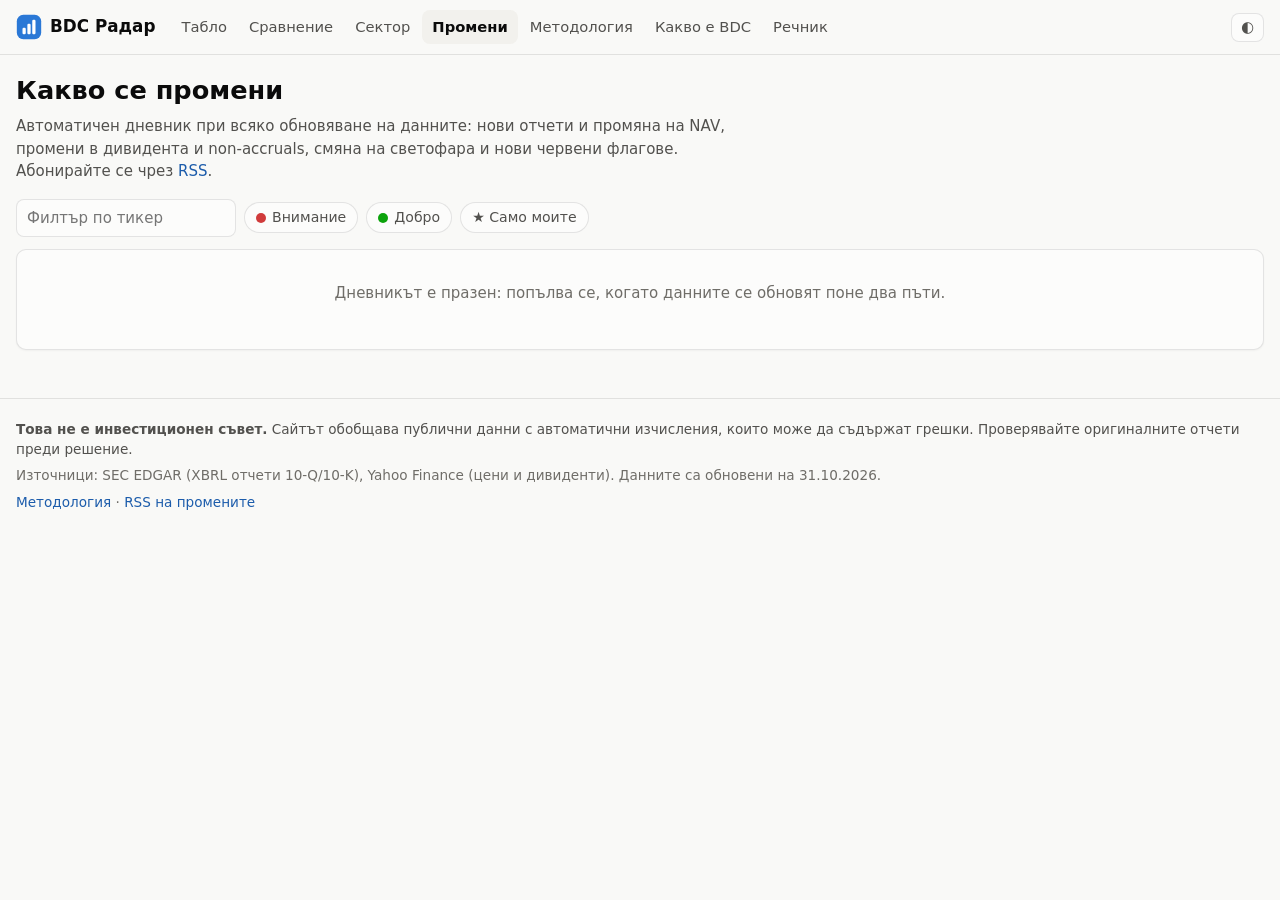
==== docs/changes.html @ f1bd1070 "BDC Радар: сайт за оценка на борсово търгуваните BDC Статичен сайт в docs/ (GitHub Pages) и Python p" ====
<!doctype html>
<html lang="bg">
<head>
  <meta charset="utf-8">
  <meta name="viewport" content="width=device-width, initial-scale=1">
  <title>Промени при BDC</title>
  <meta name="description" content="Дневник на важните промени при борсово търгуваните BDC.">
  <link rel="alternate" type="application/rss+xml" title="BDC Радар — промени" href="feed.xml">
  <link rel="stylesheet" href="assets/css/style.css">
</head>
<body>
<main>
  <div class="page-head">
    <div>
      <h1>Какво се промени</h1>
      <p>Автоматичен дневник при всяко обновяване на данните: нови отчети и промяна на NAV, промени в дивидента и non-accruals, смяна на светофара и нови червени флагове.
        Абонирайте се чрез <a href="feed.xml">RSS</a>.</p>
    </div>
  </div>
  <div class="toolbar" role="group" aria-label="Филтри">
    <input type="search" id="search" placeholder="Филтър по тикер" aria-label="Филтър по тикер">
    <button class="chip" data-sev="bad" aria-pressed="false"><span class="dot red"></span>Внимание</button>
    <button class="chip" data-sev="good" aria-pressed="false"><span class="dot green"></span>Добро</button>
    <button class="chip" id="only-watch" aria-pressed="false">★ Само моите</button>
  </div>
  <div class="card" id="list"><div class="loading">Зареждане…</div></div>
</main>
<script type="module">
  import { initLayout } from "./assets/js/layout.js";
  import * as data from "./assets/js/data.js";
  import * as store from "./assets/js/store.js";
  import { eventHtml } from "./assets/js/events-ui.js";

  initLayout();
  const all = await data.events();
  const state = { q: "", sev: new Set(), watch: false };
  const list = document.getElementById("list");
  function render() {
    const watched = store.watchlist();
    const rows = all.filter((e) =>
      (!state.q || e.ticker.includes(state.q.toUpperCase())) &&
      (!state.sev.size || state.sev.has(e.severity)) &&
      (!state.watch || watched.has(e.ticker)));
    list.innerHTML = rows.length ? rows.map((e) => eventHtml(e)).join("")
      : `<p class="empty">${all.length ? "Няма промени, които отговарят на филтъра." : "Дневникът е празен: попълва се, когато данните се обновят поне два пъти."}</p>`;
  }
  document.getElementById("search").addEventListener("input", (e) => { state.q = e.target.value.trim(); render(); });
  document.querySelectorAll("[data-sev]").forEach((b) => b.addEventListener("click", () => {
    const s = b.dataset.sev;
    state.sev.has(s) ? state.sev.delete(s) : state.sev.add(s);
    b.setAttribute("aria-pressed", state.sev.has(s));
    render();
  }));
  const w = document.getElementById("only-watch");
  w.addEventListener("click", () => { state.watch = !state.watch; w.setAttribute("aria-pressed", state.watch); render(); });
  render();
</script>
</body>
</html>
---- docs/assets/css/style.css ----
/* BDC Радар — общи стилове. Цветовете са токени; тъмната тема ги предефинира. */
:root {
  color-scheme: light;
  --bg: #f9f9f7;
  --surface: #fcfcfb;
  --surface-2: #f2f1ed;
  --text: #0b0b0b;
  --text-2: #52514e;
  --muted: #6f6d68;
  --grid: #e1e0d9;
  --axis: #c3c2b7;
  --border: rgba(11, 11, 11, 0.10);
  --accent: #2a78d6;
  --accent-text: #1c5cab;
  --accent-wash: rgba(42, 120, 214, 0.10);
  --good: #0ca30c;
  --warn: #fab219;
  --bad: #d03b3b;
  --good-text: #006300;
  --bad-text: #b02a2a;
  --series-1: #2a78d6;
  --series-2: #eb6834;
  --series-3: #1baf7a;
  --series-4: #eda100;
  --seq-1: #86b6ef;
  --seq-2: #2a78d6;
  --shadow: 0 1px 2px rgba(11, 11, 11, 0.04);
  --radius: 10px;
  --font: system-ui, -apple-system, "Segoe UI", Roboto, sans-serif;
}

@media (prefers-color-scheme: dark) {
  :root:not([data-theme="light"]) {
    color-scheme: dark;
    --bg: #0d0d0d;
    --surface: #1a1a19;
    --surface-2: #232321;
    --text: #f0efec;
    --text-2: #c3c2b7;
    --muted: #a3a197;
    --grid: #2c2c2a;
    --axis: #383835;
    --border: rgba(255, 255, 255, 0.10);
    --accent: #3987e5;
    --accent-text: #86b6ef;
    --accent-wash: rgba(57, 135, 229, 0.16);
    --good-text: #0ca30c;
    --bad-text: #e66767;
    --series-1: #3987e5;
    --series-2: #d95926;
    --series-3: #199e70;
    --series-4: #c98500;
    --seq-1: #184f95;
    --seq-2: #3987e5;
    --shadow: none;
  }
}

:root[data-theme="dark"] {
  color-scheme: dark;
  --bg: #0d0d0d;
  --surface: #1a1a19;
  --surface-2: #232321;
  --text: #f0efec;
  --text-2: #c3c2b7;
  --muted: #a3a197;
  --grid: #2c2c2a;
  --axis: #383835;
  --border: rgba(255, 255, 255, 0.10);
  --accent: #3987e5;
  --accent-text: #86b6ef;
  --accent-wash: rgba(57, 135, 229, 0.16);
  --good-text: #0ca30c;
  --bad-text: #e66767;
  --series-1: #3987e5;
  --series-2: #d95926;
  --series-3: #199e70;
  --series-4: #c98500;
  --seq-1: #184f95;
  --seq-2: #3987e5;
  --shadow: none;
}

* { box-sizing: border-box; }
html { -webkit-text-size-adjust: 100%; }
body {
  margin: 0;
  background: var(--bg);
  color: var(--text);
  font: 15px/1.5 var(--font);
  overflow-x: hidden;
}
a { color: var(--accent-text); text-decoration: none; }
a:hover { text-decoration: underline; }
h1, h2, h3 { line-height: 1.25; margin: 0 0 .5rem; }
h1 { font-size: 1.6rem; font-weight: 650; }
h2 { font-size: 1.2rem; font-weight: 620; margin-top: .25rem; }
h3 { font-size: 1rem; font-weight: 620; }
p { margin: 0 0 .75rem; }
small, .small { font-size: .85rem; }
.muted { color: var(--muted); }
.secondary { color: var(--text-2); }
.num, td.num, th.num { font-variant-numeric: tabular-nums; text-align: right; white-space: nowrap; }
.nowrap { white-space: nowrap; }
.sr-only { position: absolute; width: 1px; height: 1px; overflow: hidden; clip: rect(0 0 0 0); }

/* Header */
.site-header {
  position: sticky; top: 0; z-index: 20;
  background: color-mix(in srgb, var(--bg) 92%, transparent);
  backdrop-filter: blur(8px);
  border-bottom: 1px solid var(--border);
}
.header-inner {
  max-width: 1280px; margin: 0 auto; padding: 10px 16px;
  display: flex; align-items: center; gap: 16px; flex-wrap: wrap;
}
.brand { display: flex; align-items: center; gap: 8px; font-weight: 700; color: var(--text); font-size: 1.05rem; }
.brand:hover { text-decoration: none; }
.brand svg { width: 26px; height: 26px; }
.nav { display: flex; gap: 2px; flex-wrap: wrap; flex: 1; }
.nav a { color: var(--text-2); padding: 6px 10px; border-radius: 8px; font-size: .92rem; }
.nav a:hover { background: var(--surface-2); text-decoration: none; }
.nav a[aria-current="page"] { color: var(--text); background: var(--surface-2); font-weight: 600; }
.icon-btn {
  border: 1px solid var(--border); background: var(--surface); color: var(--text-2);
  border-radius: 8px; padding: 6px 9px; cursor: pointer; font: inherit; line-height: 1;
}
.icon-btn:hover { color: var(--text); }
@media (max-width: 760px) {
  .nav { order: 3; flex-basis: 100%; overflow-x: auto; flex-wrap: nowrap; scrollbar-width: none; }
  .nav a { white-space: nowrap; }
}

main { max-width: 1280px; margin: 0 auto; padding: 20px 16px 48px; }
.page-head { display: flex; align-items: flex-end; justify-content: space-between; gap: 16px; flex-wrap: wrap; margin-bottom: 16px; }
.page-head p { color: var(--text-2); max-width: 760px; margin: 0; }

/* Cards & grid */
.card {
  background: var(--surface); border: 1px solid var(--border); border-radius: var(--radius);
  box-shadow: var(--shadow); padding: 16px; min-width: 0;
}
.card > h2:first-child, .card > h3:first-child { margin-top: 0; }
.card-head { display: flex; align-items: baseline; justify-content: space-between; gap: 12px; flex-wrap: wrap; margin-bottom: 8px; }
.card-head h2, .card-head h3 { margin: 0; }
.grid { display: grid; gap: 16px; }
.grid-2 { grid-template-columns: repeat(2, minmax(0, 1fr)); }
.grid-3 { grid-template-columns: repeat(3, minmax(0, 1fr)); }
.grid-4 { grid-template-columns: repeat(4, minmax(0, 1fr)); }
@media (max-width: 1000px) { .grid-3, .grid-4 { grid-template-columns: repeat(2, minmax(0, 1fr)); } }
@media (max-width: 680px) { .grid-2, .grid-3, .grid-4 { grid-template-columns: minmax(0, 1fr); } }
.stack > * + * { margin-top: 16px; }
section { margin-top: 24px; }

/* Stat tiles */
.tiles { display: grid; grid-template-columns: repeat(auto-fill, minmax(150px, 1fr)); gap: 12px; }
@media (max-width: 400px) { .tiles { grid-template-columns: repeat(2, minmax(0, 1fr)); gap: 8px; } .tile .value { font-size: 1.2rem; } }
.tile { background: var(--surface); border: 1px solid var(--border); border-radius: var(--radius); padding: 12px 14px; min-width: 0; }
.tile .label { color: var(--text-2); font-size: .85rem; display: flex; align-items: center; gap: 6px; }
.tile .value { font-size: 1.45rem; font-weight: 640; margin-top: 2px; }
.tile .sub { color: var(--muted); font-size: .82rem; margin-top: 2px; }
.tile.hero .value { font-size: 2.6rem; line-height: 1.1; }

/* Status: color dot + text label, never color alone */
.status { display: inline-flex; align-items: center; gap: 6px; white-space: nowrap; }
.dot { width: 10px; height: 10px; border-radius: 50%; display: inline-block; flex: none; background: var(--muted); }
.dot.green { background: var(--good); }
.dot.yellow { background: var(--warn); }
.dot.red { background: var(--bad); }
.dot.ring { box-shadow: 0 0 0 2px var(--surface); }
.score-pill {
  display: inline-flex; align-items: center; gap: 6px; padding: 2px 8px 2px 6px; border-radius: 999px;
  background: var(--surface-2); font-weight: 600; font-variant-numeric: tabular-nums; white-space: nowrap;
}
.score-pill .status-text { font-weight: 500; color: var(--text-2); font-size: .85rem; }
.badge {
  display: inline-block; padding: 1px 7px; border-radius: 999px; font-size: .78rem; border: 1px solid var(--border);
  color: var(--text-2); background: var(--surface); white-space: nowrap;
}
.badge.accent { color: var(--accent-text); border-color: color-mix(in srgb, var(--accent) 40%, transparent); background: var(--accent-wash); }
.flag {
  display: flex; gap: 8px; align-items: flex-start; padding: 8px 10px; border-radius: 8px;
  background: color-mix(in srgb, var(--bad) 9%, var(--surface)); border: 1px solid color-mix(in srgb, var(--bad) 30%, transparent);
  margin-bottom: 6px; font-size: .92rem;
}
.flag::before { content: "⚑"; color: var(--bad-text); font-weight: 700; }
.delta-up { color: var(--good-text); }
.delta-down { color: var(--bad-text); }

/* Toolbar & inputs */
.toolbar { display: flex; flex-wrap: wrap; gap: 8px; align-items: center; margin-bottom: 12px; }
.toolbar .spacer { flex: 1; }
input[type="search"], input[type="text"], select {
  font: inherit; color: var(--text); background: var(--surface); border: 1px solid var(--border);
  border-radius: 8px; padding: 7px 10px; min-width: 0;
}
input[type="search"] { width: 220px; max-width: 100%; }
.chip {
  font: inherit; font-size: .88rem; border: 1px solid var(--border); background: var(--surface); color: var(--text-2);
  border-radius: 999px; padding: 4px 11px; cursor: pointer; display: inline-flex; align-items: center; gap: 6px;
}
.chip[aria-pressed="true"] { background: var(--accent-wash); color: var(--accent-text); border-color: color-mix(in srgb, var(--accent) 45%, transparent); font-weight: 600; }
.btn {
  font: inherit; border: 1px solid var(--border); background: var(--surface); color: var(--text);
  border-radius: 8px; padding: 7px 12px; cursor: pointer; display: inline-flex; align-items: center; gap: 6px;
}
.btn.primary { background: var(--accent); color: #fff; border-color: transparent; }
.btn:disabled { opacity: .5; cursor: default; }

/* Tables */
.table-wrap { overflow-x: auto; border: 1px solid var(--border); border-radius: var(--radius); background: var(--surface); }
table { border-collapse: collapse; width: 100%; font-size: .9rem; }
th, td { padding: 8px 10px; border-bottom: 1px solid var(--grid); text-align: left; vertical-align: middle; }
thead th {
  position: sticky; top: 0; background: var(--surface-2); color: var(--text-2); font-weight: 600; font-size: .82rem;
  white-space: nowrap; z-index: 1;
}
th.sortable { cursor: pointer; user-select: none; }
th.sortable:hover { color: var(--text); }
th[aria-sort="ascending"]::after { content: " ▲"; font-size: .7em; }
th[aria-sort="descending"]::after { content: " ▼"; font-size: .7em; }
tbody tr:hover { background: color-mix(in srgb, var(--accent) 5%, transparent); }
tbody tr:last-child td { border-bottom: 0; }
td.ticker a { font-weight: 650; }
td .name { color: var(--muted); font-size: .8rem; display: block; max-width: 220px; overflow: hidden; text-overflow: ellipsis; white-space: nowrap; }
.cell-dot { display: inline-flex; align-items: center; gap: 6px; justify-content: flex-end; }
.star {
  background: none; border: 0; cursor: pointer; font-size: 1.05rem; color: var(--axis); padding: 0 2px; line-height: 1;
}
.star[aria-pressed="true"] { color: var(--warn); }
.compare-check { width: 16px; height: 16px; accent-color: var(--accent); cursor: pointer; }
table.compact th, table.compact td { padding: 6px 8px; }
table.kv td:first-child { color: var(--text-2); }
td.pct { text-align: right; min-width: 64px; line-height: 1.25; }
.compare-bar {
  position: sticky; bottom: 12px; margin-top: 12px; display: none; align-items: center; gap: 10px; justify-content: space-between;
  background: var(--surface); border: 1px solid var(--border); border-radius: var(--radius); padding: 10px 14px; box-shadow: 0 4px 16px rgba(0,0,0,.12);
}
.compare-bar.visible { display: flex; }

/* Charts */
.chart { width: 100%; height: 300px; }
.chart.tall { height: 380px; }
.chart.short { height: 220px; }
.chart-note { color: var(--muted); font-size: .82rem; margin-top: 6px; }
details.data-table { margin-top: 8px; }
details.data-table summary { cursor: pointer; color: var(--text-2); font-size: .85rem; }
details.data-table .table-wrap { margin-top: 8px; max-height: 320px; overflow: auto; }
.legend { display: flex; flex-wrap: wrap; gap: 12px; font-size: .85rem; color: var(--text-2); margin-bottom: 4px; }
.legend span { display: inline-flex; align-items: center; gap: 6px; }
.key { width: 14px; height: 3px; border-radius: 2px; display: inline-block; }

/* Bars inside tables (portfolio composition) */
.hbar { display: flex; align-items: center; gap: 8px; }
.hbar .track { flex: 1; height: 8px; background: var(--surface-2); border-radius: 4px; min-width: 40px; }
.hbar .fill { height: 100%; background: var(--accent); border-radius: 0 4px 4px 0; }

/* Score breakdown */
.breakdown { display: grid; gap: 8px; }
.breakdown .row { display: grid; grid-template-columns: minmax(120px, 190px) 1fr 44px; gap: 10px; align-items: center; font-size: .9rem; }
.breakdown .track { height: 8px; background: var(--surface-2); border-radius: 4px; overflow: hidden; }
.breakdown .fill { height: 100%; border-radius: 0 4px 4px 0; }
.fill.green { background: var(--good); }
.fill.yellow { background: var(--warn); }
.fill.red { background: var(--bad); }
.fill.none { background: var(--axis); }

/* Company header */
.company-head { display: flex; gap: 20px; justify-content: space-between; align-items: flex-start; flex-wrap: wrap; }
.company-head h1 { display: flex; align-items: center; gap: 10px; flex-wrap: wrap; }
.company-head .ticker { color: var(--muted); font-weight: 500; }
.meta-line { color: var(--text-2); font-size: .9rem; display: flex; gap: 6px 14px; flex-wrap: wrap; }

/* Events */
.event { display: grid; grid-template-columns: 92px 64px 1fr; gap: 10px; padding: 9px 0; border-bottom: 1px solid var(--grid); align-items: baseline; }
.event:last-child { border-bottom: 0; }
.event .when { color: var(--muted); font-size: .85rem; font-variant-numeric: tabular-nums; }
.event .sev { display: inline-flex; align-items: center; gap: 6px; }
@media (max-width: 560px) { .event { grid-template-columns: 1fr; gap: 2px; } }

/* Prose pages */
.prose { max-width: 820px; }
.prose h2 { margin-top: 28px; }
.prose li { margin-bottom: 6px; }
dl.glossary dt { font-weight: 650; margin-top: 18px; scroll-margin-top: 80px; }
dl.glossary dd { margin: 4px 0 0; color: var(--text-2); }
.callout { border-left: 3px solid var(--accent); background: var(--accent-wash); padding: 10px 14px; border-radius: 0 8px 8px 0; margin: 12px 0; }

/* Footer */
.site-footer { border-top: 1px solid var(--border); color: var(--muted); font-size: .85rem; }
.site-footer .inner { max-width: 1280px; margin: 0 auto; padding: 20px 16px 32px; display: grid; gap: 6px; }
.disclaimer { color: var(--text-2); }

.loading { color: var(--muted); padding: 24px 0; }
.empty { color: var(--muted); padding: 16px; text-align: center; }
.help { cursor: help; color: var(--muted); border-bottom: 1px dotted var(--muted); }
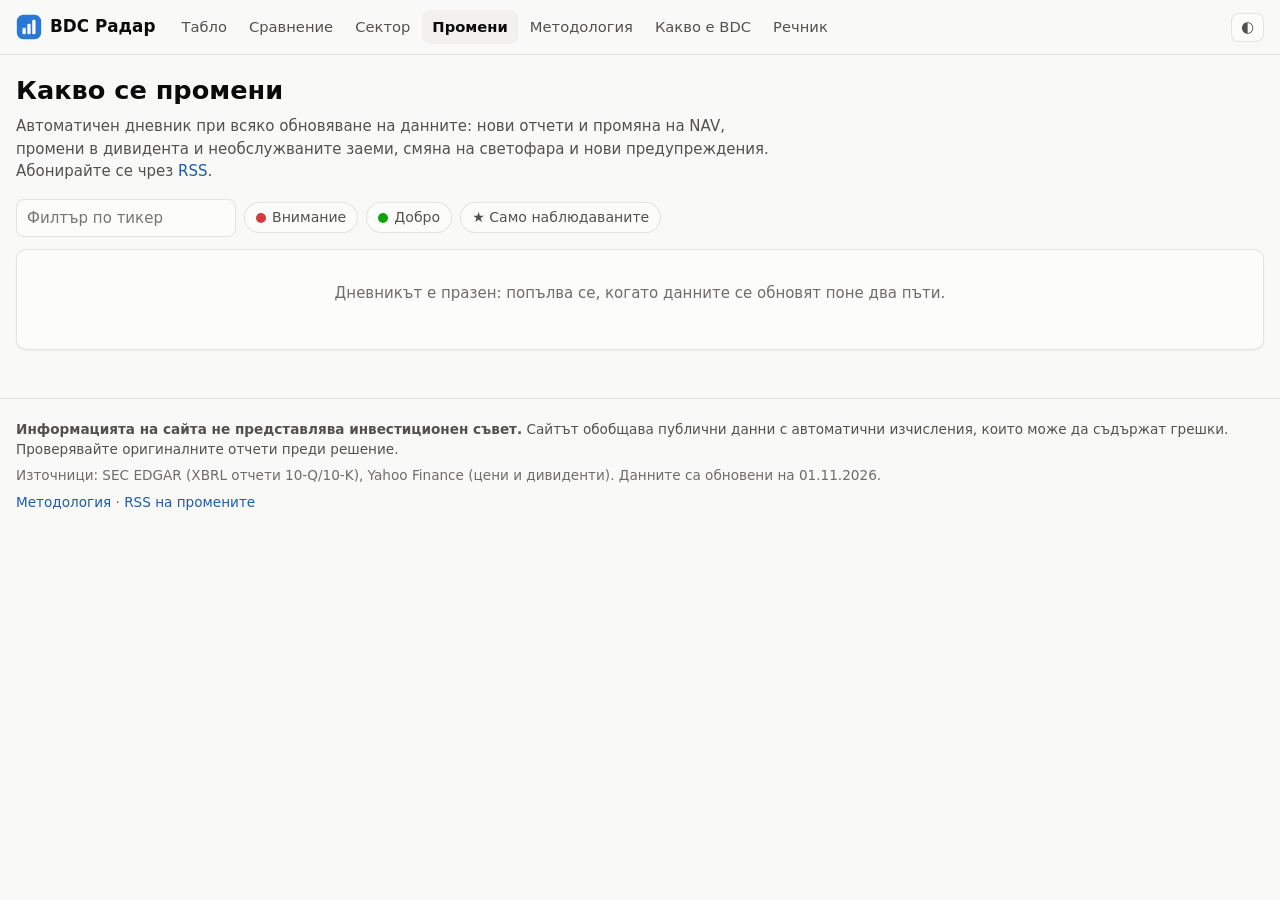
==== commit a4ef0865: "Българска терминология и по-естествени формулировки Необслужвани заеми (non-accruals), предупреждени" ====
--- a/docs/changes.html
+++ b/docs/changes.html
@@ -13,7 +13,7 @@
   <div class="page-head">
     <div>
       <h1>Какво се промени</h1>
-      <p>Автоматичен дневник при всяко обновяване на данните: нови отчети и промяна на NAV, промени в дивидента и non-accruals, смяна на светофара и нови червени флагове.
+      <p>Автоматичен дневник при всяко обновяване на данните: нови отчети и промяна на NAV, промени в дивидента и необслужваните заеми, смяна на светофара и нови предупреждения.
         Абонирайте се чрез <a href="feed.xml">RSS</a>.</p>
     </div>
   </div>
@@ -21,7 +21,7 @@
     <input type="search" id="search" placeholder="Филтър по тикер" aria-label="Филтър по тикер">
     <button class="chip" data-sev="bad" aria-pressed="false"><span class="dot red"></span>Внимание</button>
     <button class="chip" data-sev="good" aria-pressed="false"><span class="dot green"></span>Добро</button>
-    <button class="chip" id="only-watch" aria-pressed="false">★ Само моите</button>
+    <button class="chip" id="only-watch" aria-pressed="false">★ Само наблюдаваните</button>
   </div>
   <div class="card" id="list"><div class="loading">Зареждане…</div></div>
 </main>
